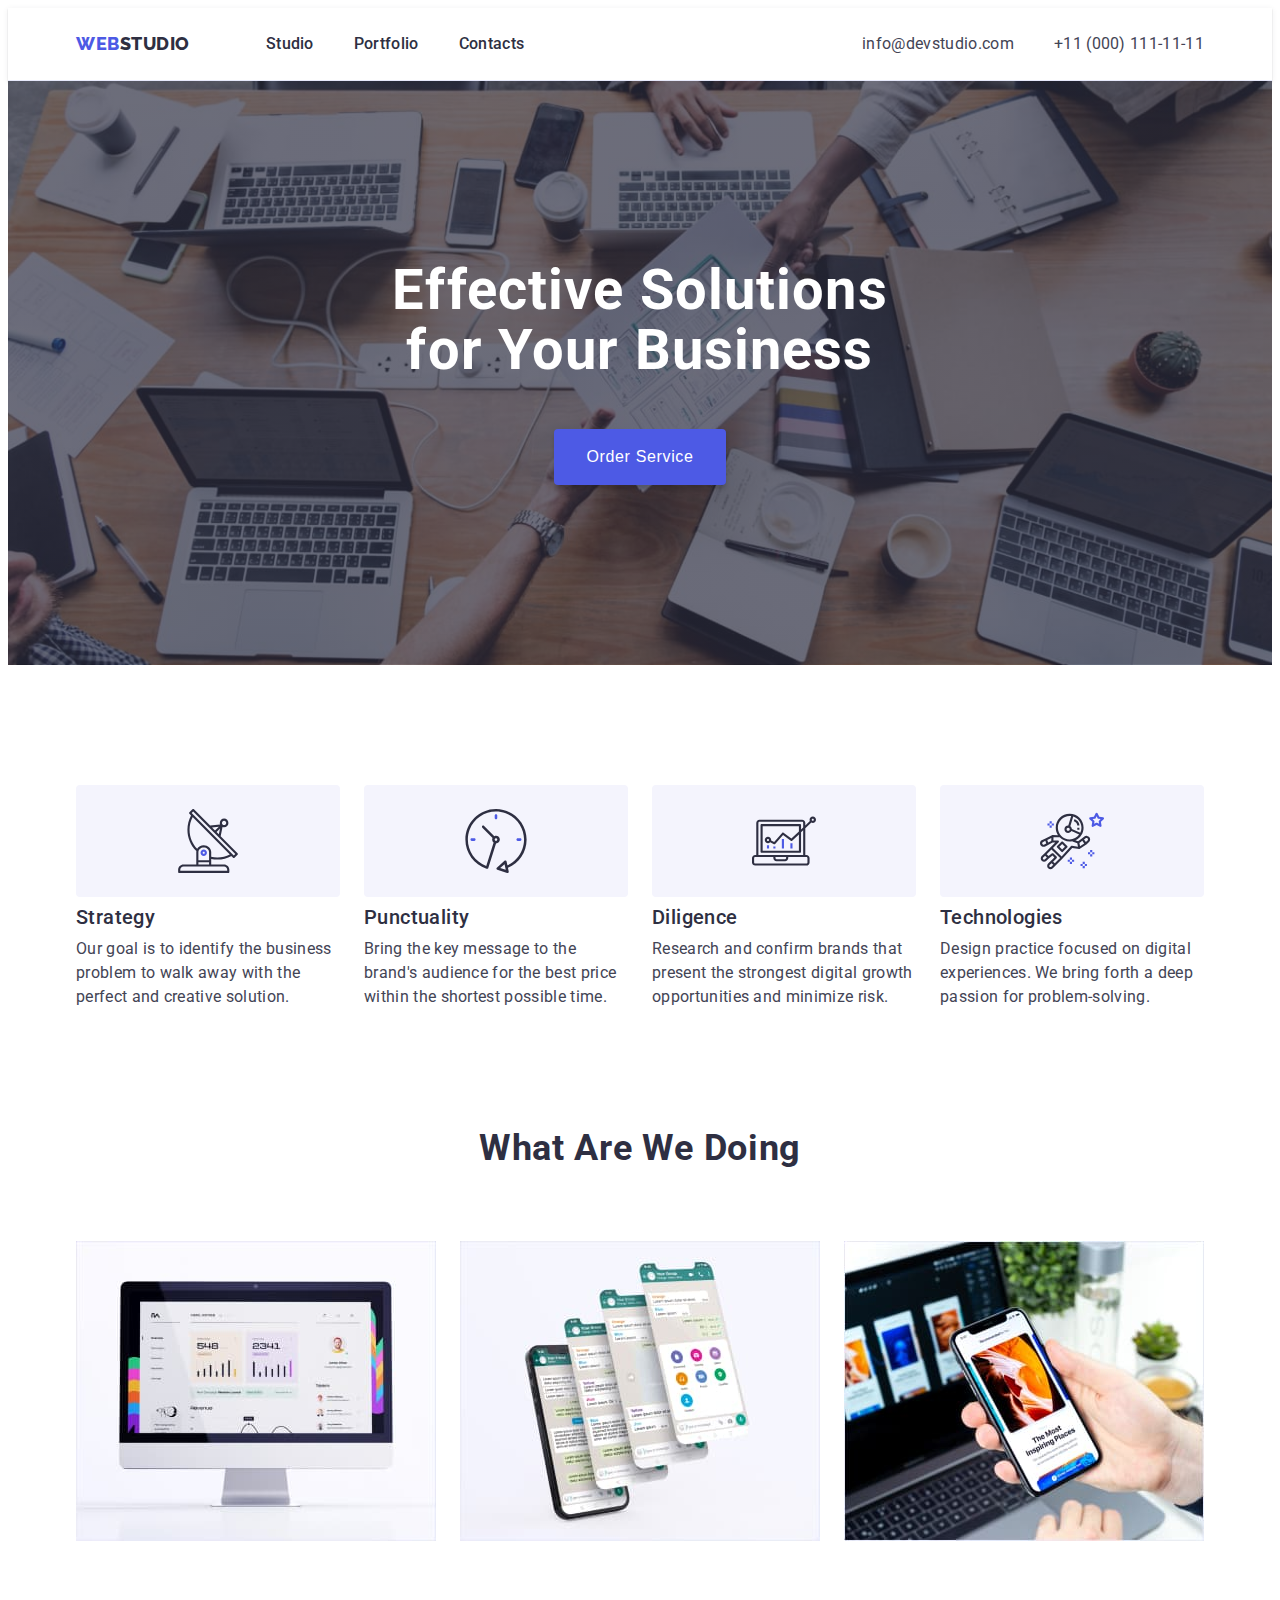
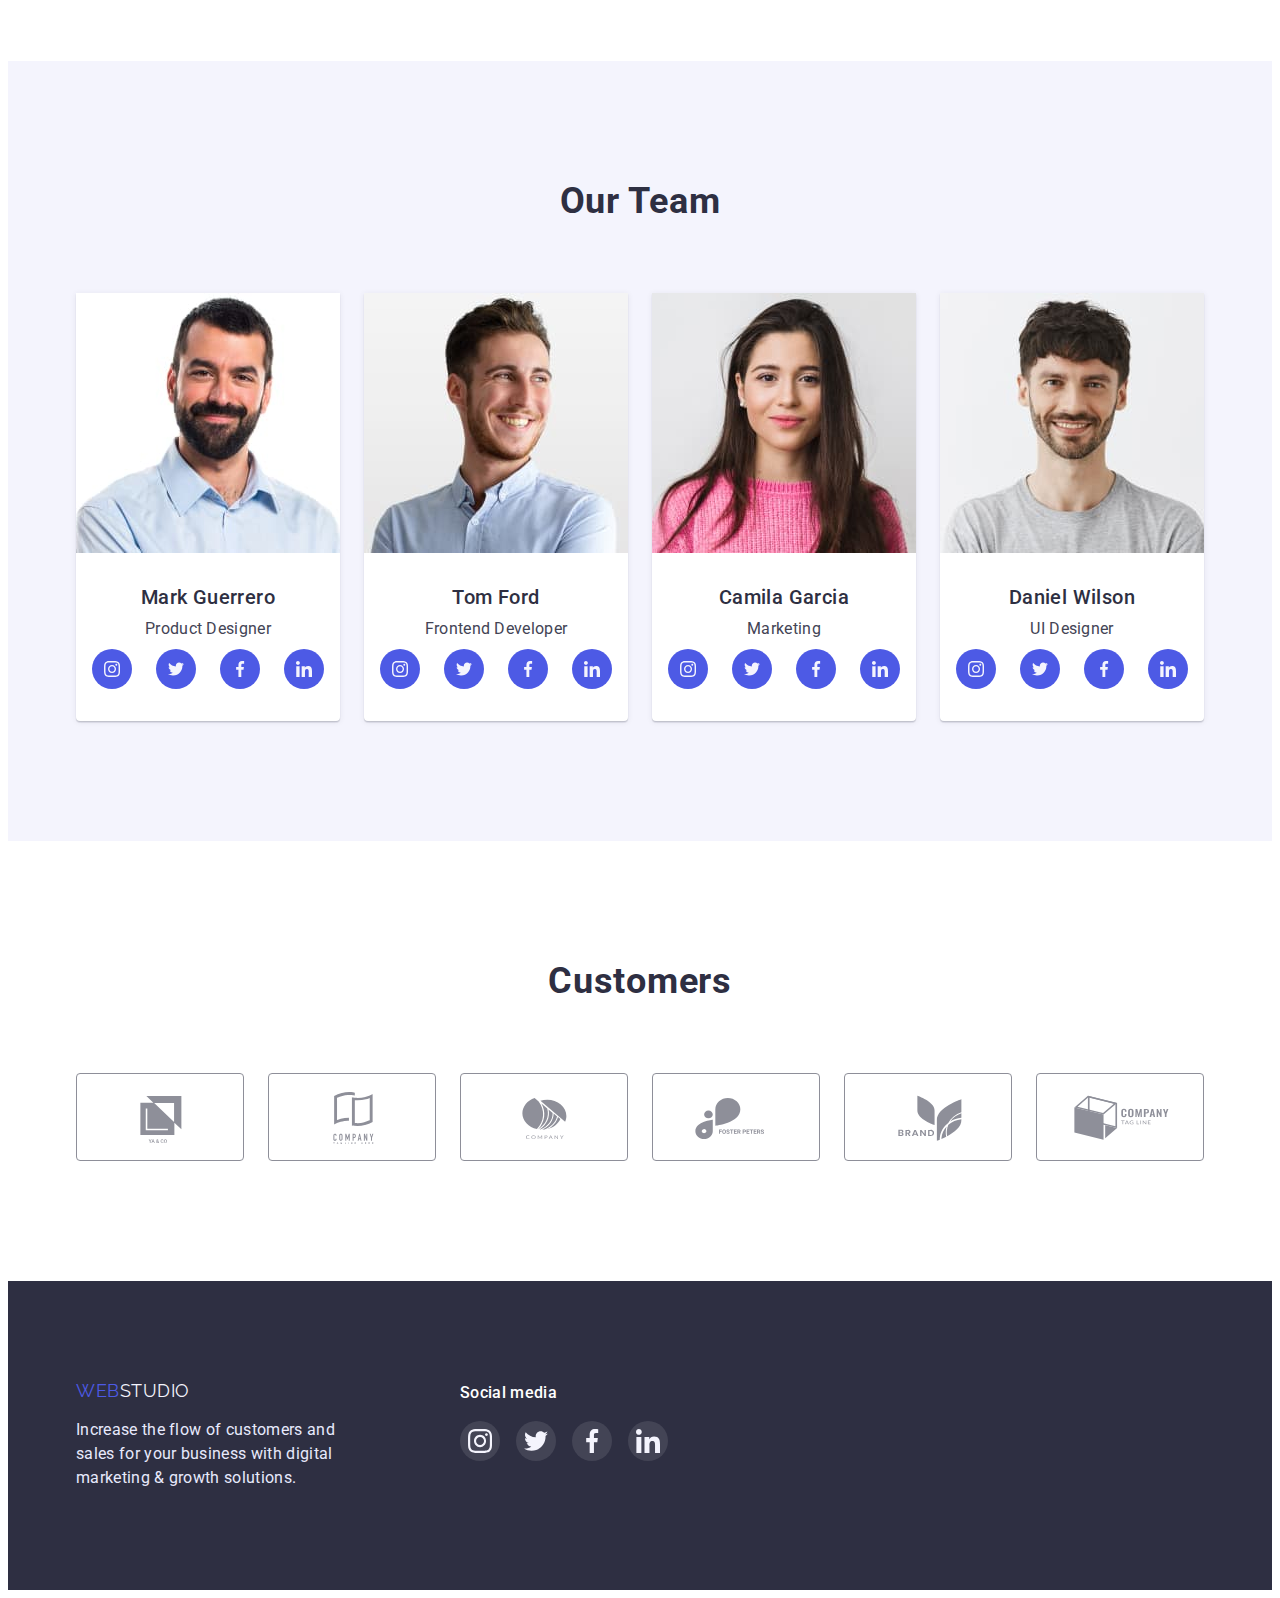
==== index.html @ 8a4c3e8d "Initial commit" ====
<!DOCTYPE html>
<html lang="en">
  <head>
    <meta charset="UTF-8" />
    <meta http-equiv="X-UA-Compatible" content="IE=edge" />
    <meta name="viewport" content="width=device-width, initial-scale=1.0" />
    <title>WebStudio</title>
    <link rel="preconnect" href="https://fonts.googleapis.com" />
    <link rel="preconnect" href="https://fonts.gstatic.com" crossorigin />
    <link
      href="https://fonts.googleapis.com/css2?family=Raleway:wght@800&family=Roboto:wght@400;500;700;900&display=swap"
      rel="stylesheet"
    />
    <link
      rel="stylesheet"
      href="https://cdnjs.cloudflare.com/ajax/libs/modern-normalize/1.1.0/modern-normalize.min.css"
      integrity="sha512-wpPYUAdjBVSE4KJnH1VR1HeZfpl1ub8YT/NKx4PuQ5NmX2tKuGu6U/JRp5y+Y8XG2tV+wKQpNHVUX03MfMFn9Q=="
      crossorigin="anonymous"
      referrerpolicy="no-referrer"
    />
    <link rel="stylesheet" href="./css/styles.css" />
  </head>

  <body>
    <!-- top line -->
    <header class="header">
      <div class="container page-header">
        <nav class="header-nav">
          <a href="./index.html" class="header-logo link"
            ><span class="header-web">Web</span>Studio</a
          >
          <ul class="menu list">
            <li class="menu-items">
              <a href="./index.html" class="menu-link link">Studio</a>
            </li>
            <li class="menu-items">
              <a href="./portfolio.html" class="menu-link link">Portfolio</a>
            </li>
            <li class="menu-items">
              <a href="" class="menu-link link">Contacts</a>
            </li>
          </ul>
        </nav>
        <address class="contacts">
          <ul class="contacts-list list">
            <li class="contact-mail">
              <a href="mailto:info@devstudio.com" class="mail link"
                >info@devstudio.com</a
              >
            </li>
            <li class="contact-number">
              <a href="tel:+110001111111" class="number link"
                >+11 (000) 111-11-11</a
              >
            </li>
          </ul>
        </address>
      </div>
    </header>
    <!-- Hero -->
    <main>
      <section class="hearo">
        <div class="container hearo-container">
          <h1 class="hearo-title">Effective Solutions for Your Business</h1>
          <div class="button-container">
            <button type="button" data-modal-open class="hearo-btn">
              Order Service
            </button>
          </div>
        </div>
      </section>

      <!-- section 1 -->
      <section class="feature section">
        <div class="container">
          <h2 class="notitle">features</h2>
          <ul class="list feature-list">
            <li class="feature-item">
              <div class="feature-bg">
                <svg class="feature-icon" width="64" height="64">
                  <use href="./images/sprite.svg#icon-antenna"></use>
                </svg>
              </div>
              <h3 class="feature-title">Strategy</h3>
              <p class="feature-text">
                Our goal is to identify the business problem to walk away with
                the perfect and creative solution.
              </p>
            </li>
            <li class="feature-item">
              <div class="feature-bg">
                <svg class="feature-icon" width="64" height="64">
                  <use href="./images/sprite.svg#icon-clock"></use>
                </svg>
              </div>
              <h3 class="feature-title">Punctuality</h3>
              <p class="feature-text">
                Bring the key message to the brand's audience for the best price
                within the shortest possible time.
              </p>
            </li>
            <li class="feature-item">
              <div class="feature-bg">
                <svg class="feature-icon" width="64" height="64">
                  <use href="./images/sprite.svg#icon-diagram"></use>
                </svg>
              </div>
              <h3 class="feature-title">Diligence</h3>
              <p class="feature-text">
                Research and confirm brands that present the strongest digital
                growth opportunities and minimize risk.
              </p>
            </li>
            <li class="feature-item">
              <div class="feature-bg">
                <svg class="feature-icon" width="64" height="64">
                  <use href="./images/sprite.svg#icon-astronaut"></use>
                </svg>
              </div>
              <h3 class="feature-title">Technologies</h3>
              <p class="feature-text">
                Design practice focused on digital experiences. We bring forth a
                deep passion for problem-solving.
              </p>
            </li>
          </ul>
        </div>
      </section>
      <!-- section 2 -->
      <section class="doing section">
        <div class="container">
          <h2 class="doing-title">What are we doing</h2>
          <ul class="doing-list list">
            <li class="doing-img">
              <img
                class=""
                src="./images/img20.jpg"
                alt="computer"
                width="360"
                height="300"
              />
            </li>
            <li class="doing-img">
              <img
                src="./images/img21.jpg"
                alt="phone"
                width="360"
                height="300"
              />
            </li>
            <li class="doing-img">
              <img
                src="./images/img25.jpg"
                alt="computer and phene"
                width="360"
                height="300"
              />
            </li>
          </ul>
        </div>
      </section>
      <!-- section 3 -->
      <section class="team section">
        <div class="container">
          <h2 class="team-title">Our Team</h2>
          <ul class="team-list list">
            <li class="team-item">
              <img
                src="./images/img.jpg"
                alt="photo"
                width="264"
                height="292"
              />
              <div class="text-container">
                <h3 class="team-minititles">Mark Guerrero</h3>
                <p class="team-text">Product Designer</p>
                <ul class="social-list list">
                  <li class="social-list-item">
                    <a href="" class="social-list-link">
                      <svg class="social-list-icon" width="16" height="16">
                        <use href="./images/sprite.svg#icon-instagram"></use>
                      </svg>
                    </a>
                  </li>
                  <li class="social-list-item">
                    <a href="" class="social-list-link">
                      <svg class="social-list-icon" width="16" height="16">
                        <use href="./images/sprite.svg#icon-twitter"></use>
                      </svg>
                    </a>
                  </li>
                  <li class="social-list-item">
                    <a href="" class="social-list-link">
                      <svg class="social-list-icon" width="16" height="16">
                        <use href="./images/sprite.svg#icon-facebook"></use>
                      </svg>
                    </a>
                  </li>
                  <li class="social-list-item">
                    <a href="" class="social-list-link">
                      <svg class="social-list-icon" width="16" height="16">
                        <use href="./images/sprite.svg#icon-linkedin"></use>
                      </svg>
                    </a>
                  </li>
                </ul>
              </div>
            </li>
            <li class="team-item">
              <img
                src="./images/img11.jpg"
                alt="photo"
                width="264"
                height="292"
              />
              <div class="text-container">
                <h3 class="team-minititles">Tom Ford</h3>
                <p class="team-text">Frontend Developer</p>
                <ul class="social-list list">
                  <li class="social-list-item">
                    <a href="" class="social-list-link">
                      <svg class="social-list-icon" width="16" height="16">
                        <use href="./images/sprite.svg#icon-instagram"></use>
                      </svg>
                    </a>
                  </li>
                  <li class="social-list-item">
                    <a href="" class="social-list-link">
                      <svg class="social-list-icon" width="16" height="16">
                        <use href="./images/sprite.svg#icon-twitter"></use>
                      </svg>
                    </a>
                  </li>
                  <li class="social-list-item">
                    <a href="" class="social-list-link">
                      <svg class="social-list-icon" width="16" height="16">
                        <use href="./images/sprite.svg#icon-facebook"></use>
                      </svg>
                    </a>
                  </li>
                  <li class="social-list-item">
                    <a href="" class="social-list-link">
                      <svg class="social-list-icon" width="16" height="16">
                        <use href="./images/sprite.svg#icon-linkedin"></use>
                      </svg>
                    </a>
                  </li>
                </ul>
              </div>
            </li>
            <li class="team-item">
              <img
                src="./images/img22.jpg"
                alt="photo"
                width="264"
                height="292"
              />
              <div class="text-container">
                <h3 class="team-minititles">Camila Garcia</h3>
                <p class="team-text">Marketing</p>
                <ul class="social-list list">
                  <li class="social-list-item">
                    <a href="" class="social-list-link">
                      <svg class="social-list-icon" width="16" height="16">
                        <use href="./images/sprite.svg#icon-instagram"></use>
                      </svg>
                    </a>
                  </li>
                  <li class="social-list-item">
                    <a href="" class="social-list-link">
                      <svg class="social-list-icon" width="16" height="16">
                        <use href="./images/sprite.svg#icon-twitter"></use>
                      </svg>
                    </a>
                  </li>
                  <li class="social-list-item">
                    <a href="" class="social-list-link">
                      <svg class="social-list-icon" width="16" height="16">
                        <use href="./images/sprite.svg#icon-facebook"></use>
                      </svg>
                    </a>
                  </li>
                  <li class="social-list-item">
                    <a href="" class="social-list-link">
                      <svg class="social-list-icon" width="16" height="16">
                        <use href="./images/sprite.svg#icon-linkedin"></use>
                      </svg>
                    </a>
                  </li>
                </ul>
              </div>
            </li>
            <li class="team-item">
              <img
                src="./images/img33.jpg"
                alt="photo"
                width="264"
                height="292"
              />
              <div class="text-container">
                <h3 class="team-minititles">Daniel Wilson</h3>
                <p class="team-text">UI Designer</p>
                <ul class="social-list list">
                  <li class="social-list-item">
                    <a href="" class="social-list-link">
                      <svg class="social-list-icon" width="16" height="16">
                        <use href="./images/sprite.svg#icon-instagram"></use>
                      </svg>
                    </a>
                  </li>
                  <li class="social-list-item">
                    <a href="" class="social-list-link">
                      <svg class="social-list-icon" width="16" height="16">
                        <use href="./images/sprite.svg#icon-twitter"></use>
                      </svg>
                    </a>
                  </li>
                  <li class="social-list-item">
                    <a href="" class="social-list-link">
                      <svg class="social-list-icon" width="16" height="16">
                        <use href="./images/sprite.svg#icon-facebook"></use>
                      </svg>
                    </a>
                  </li>
                  <li class="social-list-item">
                    <a href="" class="social-list-link">
                      <svg class="social-list-icon" width="16" height="16">
                        <use href="./images/sprite.svg#icon-linkedin"></use>
                      </svg>
                    </a>
                  </li>
                </ul>
              </div>
            </li>
          </ul>
        </div>
      </section>
      <!-- partnier -->
      <section class="parnier section">
        <div class="container">
          <h2 class="partnier-title">Customers</h2>
          <ul class="partnier-list list">
            <li class="partnier-item">
              <a href="" class="partnier-link link">
                <svg class="partnier-icon" width="104" height="56">
                  <use href="./images/sprite.svg#icon-logo-one"></use>
                </svg>
              </a>
            </li>
            <li class="partnier-item">
              <a href="" class="partnier-link link">
                <svg class="partnier-icon" width="104" height="56">
                  <use href="./images/sprite.svg#icon-logo-two"></use>
                </svg>
              </a>
            </li>
            <li class="partnier-item">
              <a href="" class="partnier-link link">
                <svg class="partnier-icon" width="104" height="56">
                  <use href="./images/sprite.svg#icon-logo-three"></use>
                </svg>
              </a>
            </li>
            <li class="partnier-item">
              <a href="" class="partnier-link link">
                <svg class="partnier-icon" width="104" height="56">
                  <use href="./images/sprite.svg#icon-logo-four"></use>
                </svg>
              </a>
            </li>
            <li class="partnier-item">
              <a href="" class="partnier-link link">
                <svg class="partnier-icon" width="104" height="56">
                  <use href="./images/sprite.svg#icon-logo-five"></use>
                </svg>
              </a>
            </li>
            <li class="partnier-item">
              <a href="" class="partnier-link link">
                <svg class="partnier-icon" width="104" height="56">
                  <use href="./images/sprite.svg#icon-logo-six"></use>
                </svg>
              </a>
            </li>
          </ul>
        </div>
      </section>
    </main>
    <!-- footer -->
    <footer class="footer">
      <div class="footer-container container">
        <div>
          <a href="./index.html" class="footer-link link"
            ><span class="footer-web">Web</span>Studio</a
          >

          <p class="footer-text">
            Increase the flow of customers and sales for your business with
            digital marketing & growth solutions.
          </p>
        </div>
        <div class="footer-social-container">
          <h3 class="footer-social-title">Social media</h3>
          <ul class="footer-social-list list">
            <li class="footer-social-item">
              <a href="" class="footer-social-link link">
                <svg class="footer-social-icon" width="24" height="24">
                  <use href="./images/sprite.svg#icon-instagram"></use>
                </svg>
              </a>
            </li>
            <li class="footer-social-item">
              <a href="" class="footer-social-link">
                <svg class="footer-social-icon" width="24" height="24">
                  <use href="./images/sprite.svg#icon-twitter"></use>
                </svg>
              </a>
            </li>
            <li class="footer-social-item">
              <a href="" class="footer-social-link">
                <svg class="footer-social-icon" width="24" height="24">
                  <use href="./images/sprite.svg#icon-facebook"></use>
                </svg>
              </a>
            </li>
            <li class="footer-social-item">
              <a href="" class="footer-social-link">
                <svg class="footer-social-icon" width="24" height="24">
                  <use href="./images/sprite.svg#icon-linkedin"></use>
                </svg>
              </a>
            </li>
          </ul>
        </div>
      </div>
    </footer>
    <div class="backdrop is-hidden" data-modal>
      <div class="modal">
        <button type="button" data-modal-close class="modal-close">
          <svg class="btn-modal" widht="8" heith="8">
            <use href="./images/sprite.svg#icon-close"></use>
          </svg>
        </button>
      </div>
    </div>
    <script src="./js/modal.js"></script>
  </body>
</html>
---- css/styles.css ----
:root {
  --primary-brand: #4d5ae5;
  --pressed-state: #404bbf;
  --dark: #2e2f42;
  --success: #31d0aa;
  --text: #434455;
  --subtle-text: #8e8f99;
  --accent: #e7e9fc;
  --light: #f4f4fd;
  --modal-overlay: #2e2f42;
  --hero-background: #2e2f42;
  --white: #ffffff;
  --bg-icon: #f4f4fd;

  --animation-function: cubic-bezier(0.4, 0, 0.2, 1);
  --animation-duration: 250ms;
}
body {
  font-family: "Roboto", sans-serif;
  background: var(--white);
  color: var(--dark);
}
html {
  box-sizing: border-box;
}
*,
*::before,
*::after {
  box-sizing: inherit;
}
h1,
h2,
h3,
p {
  margin-bottom: 0;
  margin-top: 0;
}
ul,
ol {
  margin-bottom: 0;
  margin-top: 0;
  padding-left: 0;
}
img {
  display: block;
  max-width: 100%;
  height: auto;
}

.list {
  list-style: none;
}
.link {
  text-decoration: none;
}
.notitle {
  position: absolute;
  width: 1px;
  height: 1px;
  margin: -1px;
  border: 0;
  padding: 0;

  white-space: nowrap;
  clip-path: inset(100%);
  clip: rect(0 0 0 0);
  overflow: hidden;
}
.section {
  padding-bottom: 120px;
  padding-top: 120px;
}
/* header */
.header {
  padding: 24px 0;
  border-bottom: 1px solid #e7e9fc;
  box-shadow: 0px 2px 1px rgba(46, 47, 66, 0.08),
    0px 1px 1px rgba(46, 47, 66, 0.16), 0px 1px 6px rgba(46, 47, 66, 0.08);
}
.page-header {
  display: flex;
  align-items: center;
}
.header-nav {
  display: flex;
  align-items: center;
}
.header-web {
  font-family: "Raleway", sans-serif;
  font-weight: 800;
  font-size: 18px;
  line-height: 1.33;

  letter-spacing: 0.03em;
  text-transform: uppercase;
  color: var(--primary-brand);
}
.header-logo {
  font-family: "Raleway";
  font-style: normal;
  font-weight: 800;
  font-size: 18px;
  line-height: 1.33;
  display: flex;
  align-items: center;
  letter-spacing: 0.03em;
  text-transform: uppercase;
  color: var(--dark);
  margin-right: 76px;
}
.menu {
  display: flex;
  align-items: center;
}
.menu-link {
  font-weight: 500;
  font-size: 16px;
  line-height: 1.5;
  letter-spacing: 0.02em;
  color: var(--dark);
}
.menu-items:not(:last-child) {
  margin-right: 40px;
}
.menu-link:focus,
.menu-link:hover,
.menu-link:active {
  color: var(--pressed-state);
}
.menu-link:active {
  text-decoration: underline;
  color: var(--pressed-state);
}
.mail,
.number {
  font-size: 16px;
  line-height: 1.5;
  letter-spacing: 0.02em;
  color: var(--text);
}
.contacts {
  font-style: normal;
  margin-left: auto;
}
.contacts-list {
  display: flex;
  align-items: center;
}
.contact-mail {
  margin-right: 40px;
}
.mail:focus,
.number:focus,
.mail:hover,
.number:hover {
  color: var(--pressed-state);
}
/* hearo */
.hearo {
  background: var(--dark);
  padding: 180px 0;
  background-image: linear-gradient(
      rgba(46, 47, 66, 0.7),
      rgba(46, 47, 66, 0.7)
    ),
    url(../images/people-office.jpg);

  background-position: center;
  background-repeat: no-repeat;
  max-width: 1440px;
  margin: 0 auto;
  background-size: cover;
}
.hearo-container {
  display: flex;
  text-align: center;
  flex-direction: column;
  align-items: center;
  flex-wrap: wrap;
}

.hearo-title {
  font-weight: 700;
  font-size: 56px;
  line-height: 1.07;

  letter-spacing: 0.02em;

  color: var(--white);

  width: 507px;
  margin: 0 auto 48px;
}

.hearo-btn {
  font-weight: 500;
  font-size: 16px;
  line-height: 1.5;
  height: 10px;
  letter-spacing: 0.04em;
  cursor: pointer;
  color: var(--white);

  padding: 16px 32px;
  gap: 10px;

  background: var(--primary-brand);
  box-shadow: 0px 4px 4px rgba(0, 0, 0, 0.15);
  border-radius: 4px;
  flex-basis: 56px;
  height: 56px;
  border: none;
}
.hearo-btn:focus,
.hearo-btn:hover {
  background-color: var(--pressed-state);
}
/* advantage */

.feature-item:not(:nth-child(4n)) {
  margin-right: 24px;
}
.feature-list {
  display: flex;
}
.feature-title {
  font-weight: 500;
  font-size: 20px;
  line-height: 1.2;
  letter-spacing: 0.02em;
  margin-bottom: 8px;
}
.feature-text {
  font-size: 16px;
  line-height: 1.5;
  letter-spacing: 0.02em;
  color: var(--text);
}
.feature-item {
  width: 264px;
}
.feature-bg {
  display: flex;
  align-items: center;
  background-color: var(--bg-icon);
  justify-content: center;

  height: 112px;
  margin-bottom: 8px;
  border-radius: 4px;
}
/* .feature-icon {
  display: flex;
  align-items: center;
  margin: 0 auto;
} */

/* doing */
.doing {
  padding-top: 0;
}
.doing-list {
  display: flex;
}
.doing-img:not(:nth-child(3n)) {
  margin-right: 24px;
}
.doing-title {
  font-weight: 700;
  font-size: 36px;
  line-height: 1.11;
  text-align: center;
  letter-spacing: 0.02em;
  text-transform: capitalize;
  margin-bottom: 72px;
}

/* team */
.team {
  background: var(--light);
}
.team-title {
  font-family: "Roboto";
  font-style: normal;
  font-weight: 700;
  font-size: 36px;
  line-height: 40px;
  text-align: center;
  letter-spacing: 0.02em;
  text-transform: capitalize;
  margin-bottom: 72px;
}
.team-list {
  display: flex;
}
.team-list > li {
  background-color: #ffffff;
  box-shadow: 0px 1px 6px rgba(46, 47, 66, 0.08),
    0px 1px 1px rgba(46, 47, 66, 0.16), 0px 2px 1px rgba(46, 47, 66, 0.08);
  border-radius: 0px 0px 4px 4px;
}

.team-item:not(:nth-child(4n)) {
  margin-right: 24px;
}
.text-container {
  padding-top: 32px;
  padding-bottom: 32px;
}
.team-minititles {
  font-weight: 500;
  font-size: 20px;
  line-height: 1.2;
  margin-bottom: 8px;
  text-align: center;
  letter-spacing: 0.02em;
}
.team-text {
  font-size: 16px;
  line-height: 1.5;
  text-align: center;
  letter-spacing: 0.02em;
  color: var(--text);
  margin-bottom: 8px;
}

.social-list-link {
  display: flex;
  justify-content: center;
  align-items: center;
  width: 40px;
  height: 40px;
  border-radius: 50%;
  background-color: var(--primary-brand);
}

.social-list-link:hover,
.social-list-link:focus {
  background-color: var(--pressed-state);
}

.social-list {
  display: flex;
  justify-content: center;
  gap: 24px;
}

.social-list-icon {
  fill: var(--light);
}

/* partniers */
.partnier-title {
  font-family: "Roboto";
  font-style: normal;
  font-weight: 700;
  font-size: 36px;
  line-height: 40px;
  text-align: center;
  letter-spacing: 0.02em;
  text-transform: capitalize;
  margin-bottom: 72px;
}
.partnier-list {
  display: flex;
  gap: 24px;
  justify-content: center;
}

.partnier-item {
  width: 168px;
  height: 88px;
}
.partnier-link {
  display: flex;
  justify-content: center;
  align-items: center;
  width: 100%;
  height: 100%;

  border: 1px solid var(--subtle-text);
  border-radius: 4px;
  color: var(--subtle-text);
}
.partnier-link:hover,
.partnier-link:focus {
  border-color: var(--primary-brand);
  color: var(--primary-brand);
}
/* .partnier-icon:hover,
.partnier-icon:focus {
  fill: var(--primary-brand);
} */
.partnier-icon {
  fill: currentColor;
}
/* footer */
.footer {
  background: var(--dark);
  padding: 100px 0;
}
.footer-link {
  font-family: "Raleway";
  font-size: 18px;
  line-height: 1.16;
  display: inline-block;
  letter-spacing: 0.03em;
  text-transform: uppercase;
  color: var(--light);
  margin-bottom: 16px;
}
.footer-web {
  color: var(--primary-brand);
}
.footer-text {
  line-height: 1.5;
  letter-spacing: 0.02em;
  color: var(--accent);
  width: 264px;
}
.footer-social-title {
  font-weight: 500;
  font-size: 16px;
  line-height: 24px;

  letter-spacing: 0.02em;

  color: #ffffff;
  margin-bottom: 16px;
}
.footer-container {
  display: flex;
}
.footer-social-container {
  display: inline-block;
  margin-left: 120px;
}
.footer-social-list {
  display: flex;
  justify-content: center;
  gap: 16px;
}
.footer-social-item {
  width: 40px;
  height: 40px;
}
.footer-social-link {
  display: flex;
  justify-content: center;
  align-items: center;
  width: 100%;
  height: 100%;
  border-radius: 50%;
  background-color: rgba(255, 255, 255, 0.1);
}
.footer-social-link:hover,
.footer-social-link:focus {
  background: var(--success);
}

/* ================MODAL================ */
.backdrop {
  width: 100%;
  height: 100%;
  background: rgba(46, 47, 66, 0.4);
  position: fixed;
  top: 0;
  left: 0;
  transition: opacity 250ms cubic-bezier(0.4, 0, 0.2, 1),
    visibility 250ms cubic-bezier(0.4, 0, 0.2, 1);
}

.modal {
  width: 584px;
  height: 408px;
  padding: 24px;
  background: #e7e9fc;
  border: 1px solid rgba(0, 0, 0, 0.1);
  position: absolute;
  top: 50%;
  left: 50%;
  transform: translate(-50%, -50%) scale(1);
  transition: transform 250ms cubic-bezier(0.4, 0, 0.2, 1);
}

.modal-close {
  position: absolute;
  transition: background-color var(--animation-duration)
    var(--animation-function);

  display: flex;
  top: 24px;
  right: 24px;
  align-items: center;
  justify-content: center;

  cursor: pointer;
  width: 24px;
  height: 24px;
  border-radius: 50%;
  border: 1px solid rgba(0, 0, 0, 0.1);
  background-color: var(--accent);
}

.is-hidden {
  opacity: 0;
  visibility: hidden;
  pointer-events: none;
}
.backdrop .is-hidden .modal {
  transform: translate(-50%, -50%) scale(0);
}

/* page portfolio */
.content {
  padding-top: 96px;
  padding-bottom: 120px;
}
/* btn */
.btn-list {
  display: flex;
  justify-content: center;
  text-align: center;
  margin-bottom: 72px;
}
.btn-list > li:not(:nth-child(5n)) {
  margin-right: 24px;
}

.batton-list {
  background: var(--light);
  cursor: pointer;
  border: 1px solid var(--accent);
  border-radius: 4px;
  font-weight: 500;
  font-size: 16px;
  line-height: 1.5;
  padding: 12px 24px;
  letter-spacing: 0.04em;
  color: var(--primary-brand);
  font-family: inherit;
}
.batton-list:hover,
.batton-list:focus {
  background-color: var(--pressed-state);
  color: var(--white);
  border-color: var(--pressed-state);
  box-shadow: 0px 3px 1px rgba(0, 0, 0, 0.1), 0px 2px 1px rgba(0, 0, 0, 0.08),
    0px 2px 2px rgba(0, 0, 0, 0.12);
}

/* all row */
.row-list {
  padding: 0;
  margin: 0;
  list-style: none;
  display: flex;
  flex-wrap: wrap;
  margin-left: calc(-1 * 24px);
  margin-top: calc(-1 * 48px);
}

.row-list > li {
  flex-basis: calc(100% / 3 - 24px);
  margin-left: 24px;
  margin-top: 48px;
}
.list-text {
  padding: 32px 16px;

  border: 1px solid #e7e9fc;
  border-top: 0;
}
.row-title {
  font-weight: 500;
  font-size: 20px;
  line-height: 1.2;

  letter-spacing: 0.02em;
  margin-bottom: 8px;
}
.row-text {
  font-size: 16px;
  line-height: 1.5;
  letter-spacing: 0.02em;
  color: var(--text);
}
.row-link {
  color: var(--dark);
}
.row-link:hover,
.row-link:focus {
  display: block;
  box-shadow: 0px 1px 6px rgba(46, 47, 66, 0.08),
    0px 1px 1px rgba(46, 47, 66, 0.16), 0px 2px 1px rgba(46, 47, 66, 0.08);
}
.row-item {
  flex-basis: calc(100% / 3 - 24px);
  margin-left: 24px;
  margin-top: 48px;
}
/* visual */
.container {
  width: 1158px;
  margin: 0 auto;

  padding-left: 15px;
  padding-right: 15px;
}
.text {
  width: 264px;
  margin: 0 auto;
}
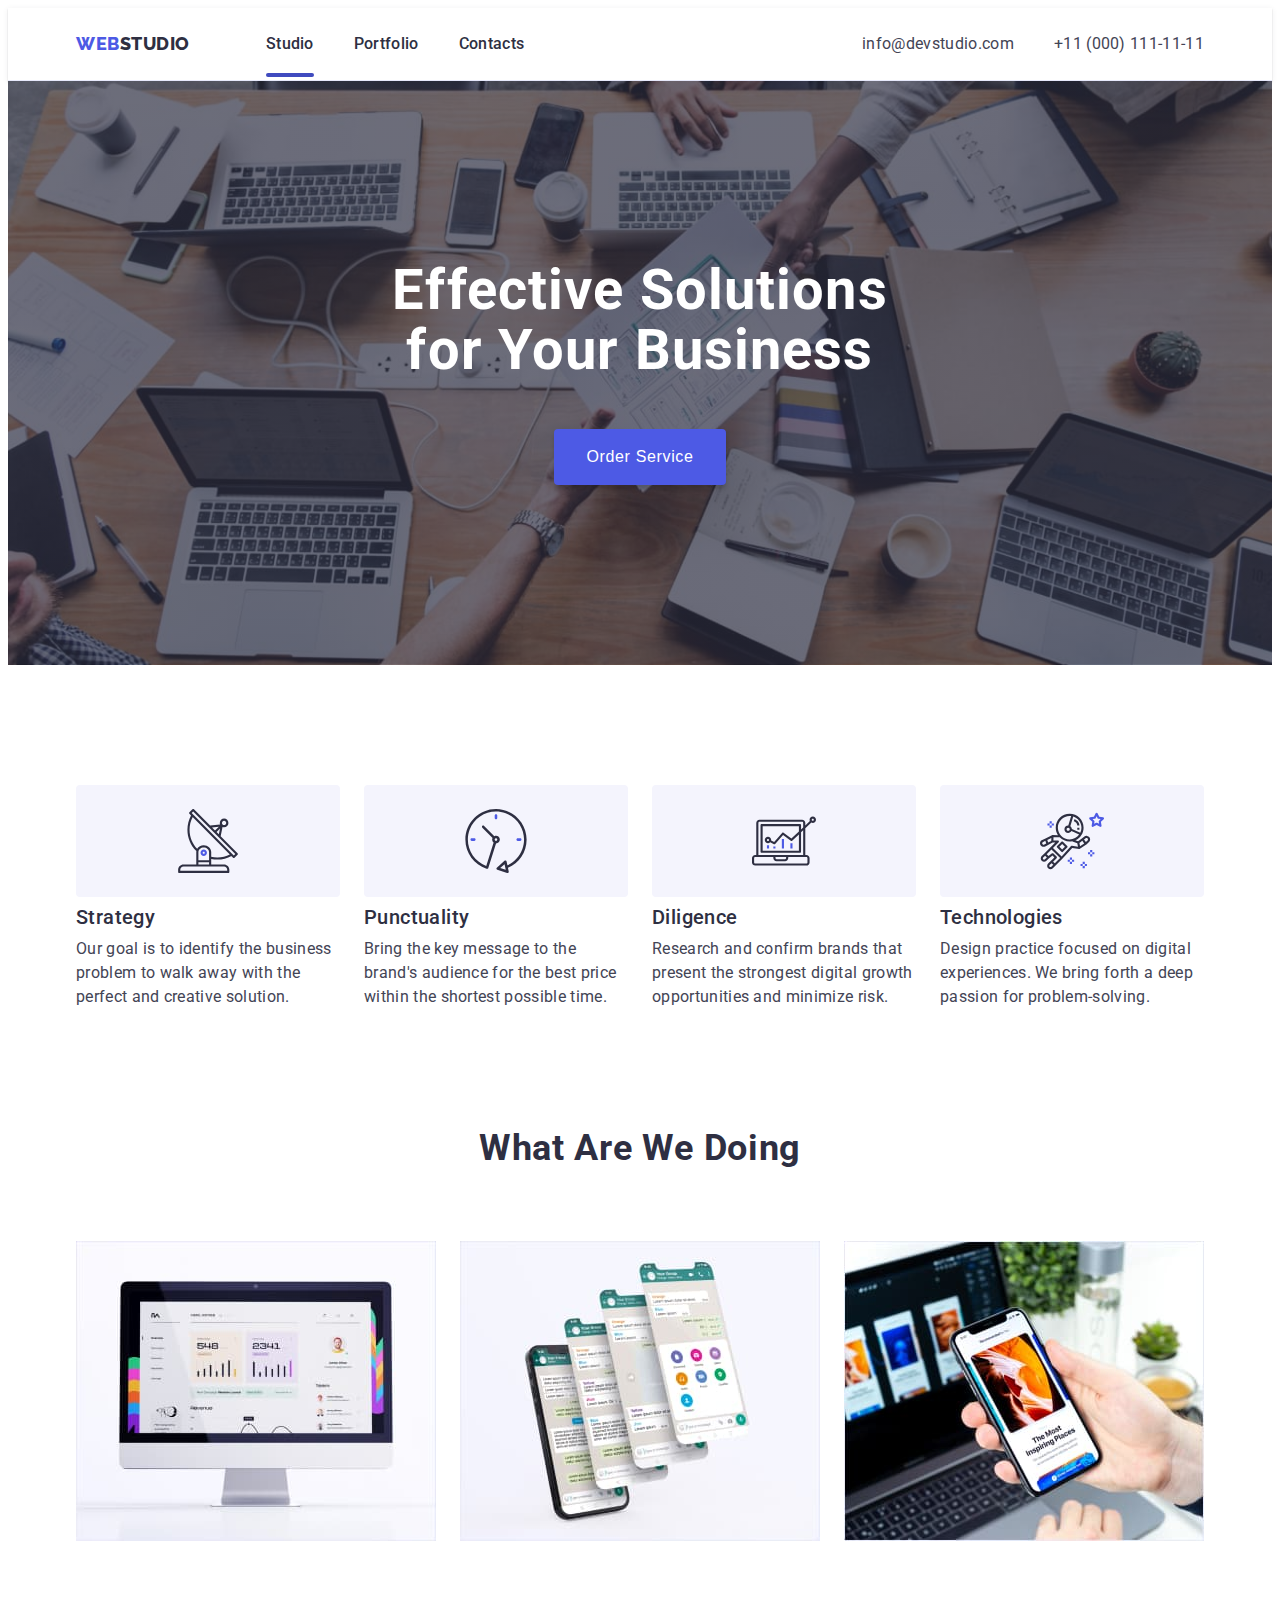
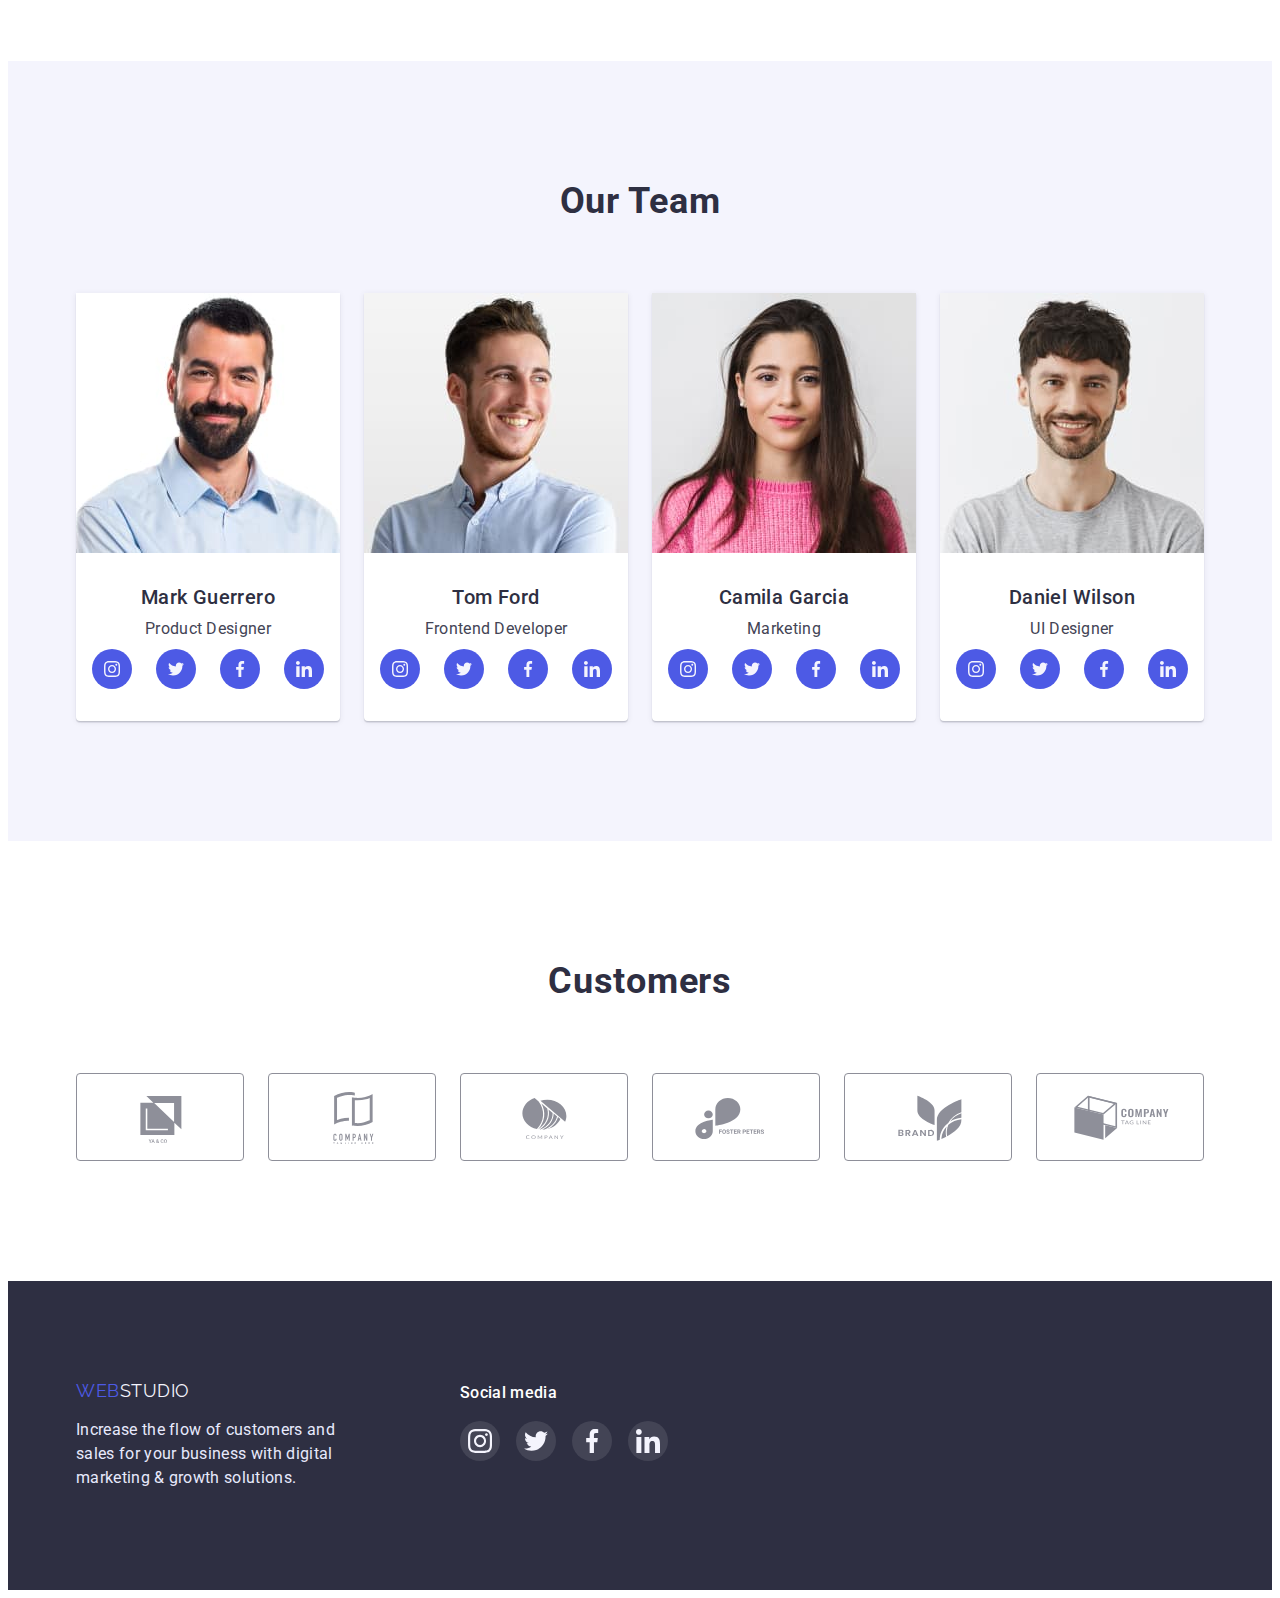
==== commit 6ddb0dde: "upd12032023" ====
--- a/index.html
+++ b/index.html
@@ -31,7 +31,7 @@
           >
           <ul class="menu list">
             <li class="menu-items">
-              <a href="./index.html" class="menu-link link">Studio</a>
+              <a href="./index.html" class="menu-link link active">Studio</a>
             </li>
             <li class="menu-items">
               <a href="./portfolio.html" class="menu-link link">Portfolio</a>
--- a/css/styles.css
+++ b/css/styles.css
@@ -113,11 +113,16 @@
   align-items: center;
 }
 .menu-link {
+  position: relative;
+  transition: background-color var(--animation-duration)
+    var(--animation-function);
   font-weight: 500;
   font-size: 16px;
   line-height: 1.5;
   letter-spacing: 0.02em;
   color: var(--dark);
+  padding-top: 24px;
+  padding-bottom: 24px;
 }
 .menu-items:not(:last-child) {
   margin-right: 40px;
@@ -128,11 +133,15 @@
   color: var(--pressed-state);
 }
 .menu-link:active {
+  position: relative;
   text-decoration: underline;
   color: var(--pressed-state);
 }
 .mail,
 .number {
+  display: block;
+  transition: background-color var(--animation-duration)
+    var(--animation-function);
   font-size: 16px;
   line-height: 1.5;
   letter-spacing: 0.02em;
@@ -155,6 +164,20 @@
 .number:hover {
   color: var(--pressed-state);
 }
+.menu-link.active::after {
+  content: "";
+  position: absolute;
+  left: 0;
+  bottom: 0;
+  display: block;
+  width: 100%;
+  height: 4px;
+  background-color: var(--pressed-state);
+  border-radius: 2px;
+  transform: scale(1);
+  color: var(--pressed-state);
+}
+
 /* hearo */
 .hearo {
   background: var(--dark);
@@ -193,6 +216,8 @@
 }
 
 .hearo-btn {
+  transition: background-color var(--animation-duration)
+    var(--animation-function);
   font-weight: 500;
   font-size: 16px;
   line-height: 1.5;
@@ -325,6 +350,8 @@
 }
 
 .social-list-link {
+  transition: background-color var(--animation-duration)
+    var(--animation-function);
   display: flex;
   justify-content: center;
   align-items: center;
@@ -372,6 +399,8 @@
   height: 88px;
 }
 .partnier-link {
+  transition: background-color var(--animation-duration)
+    var(--animation-function);
   display: flex;
   justify-content: center;
   align-items: center;
@@ -392,6 +421,8 @@
   fill: var(--primary-brand);
 } */
 .partnier-icon {
+  transition: background-color var(--animation-duration)
+    var(--animation-function);
   fill: currentColor;
 }
 /* footer */
@@ -445,6 +476,8 @@
   height: 40px;
 }
 .footer-social-link {
+  transition: background-color var(--animation-duration)
+    var(--animation-function);
   display: flex;
   justify-content: center;
   align-items: center;
@@ -468,11 +501,12 @@
   left: 0;
   transition: opacity 250ms cubic-bezier(0.4, 0, 0.2, 1),
     visibility 250ms cubic-bezier(0.4, 0, 0.2, 1);
+  opacity: 1;
 }
 
 .modal {
-  width: 584px;
-  height: 408px;
+  width: 408px;
+  height: 584px;
   padding: 24px;
   background: #e7e9fc;
   border: 1px solid rgba(0, 0, 0, 0.1);
@@ -511,6 +545,22 @@
   transform: translate(-50%, -50%) scale(0);
 }
 
+.btn-modal {
+  transition: fill var(--animation-duration) var(--animation-function);
+  fill: currentColor;
+}
+
+.modal-close:hover,
+.modal-close:focus {
+  border-color: var(--pressed-state);
+  background-color: var(--pressed-state);
+}
+
+.modal-close:hover .btn-modal,
+.modal-close:focus .btn-modal {
+  fill: var(--white);
+}
+
 /* page portfolio */
 .content {
   padding-top: 96px;
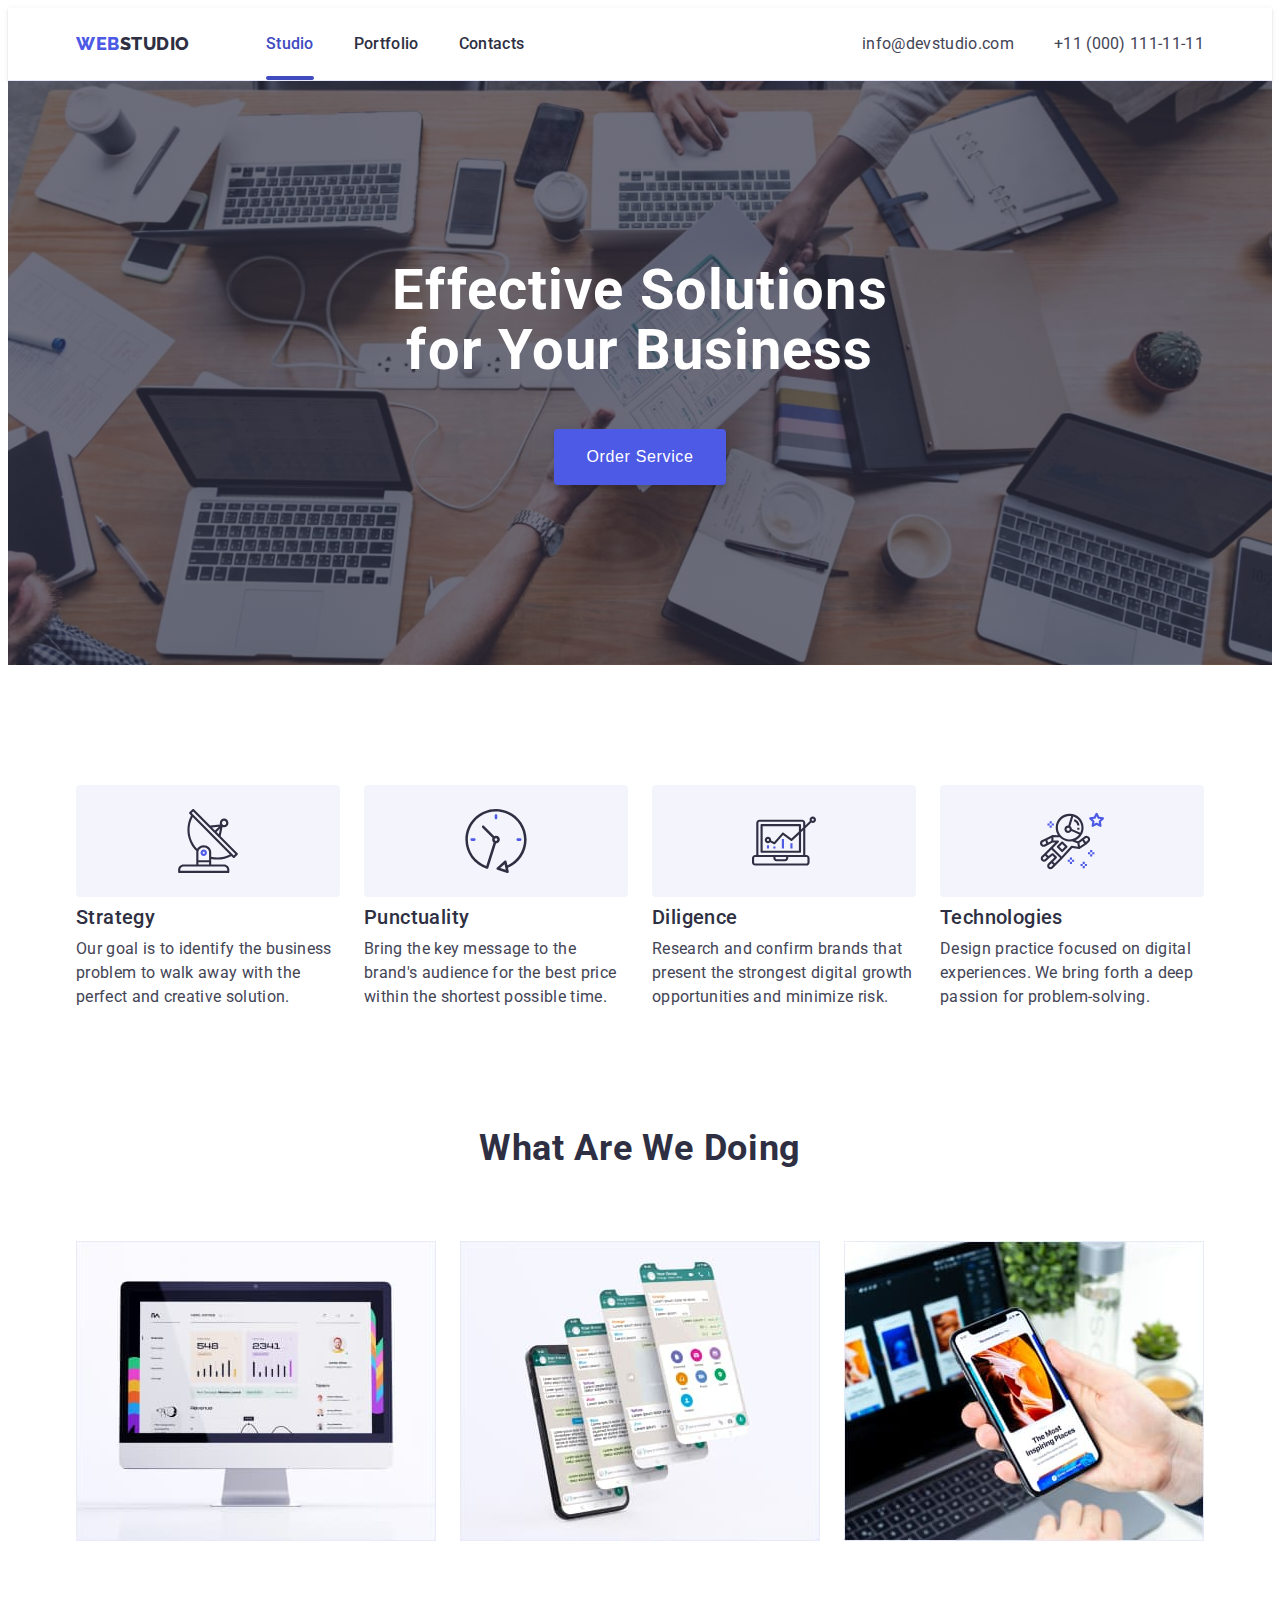
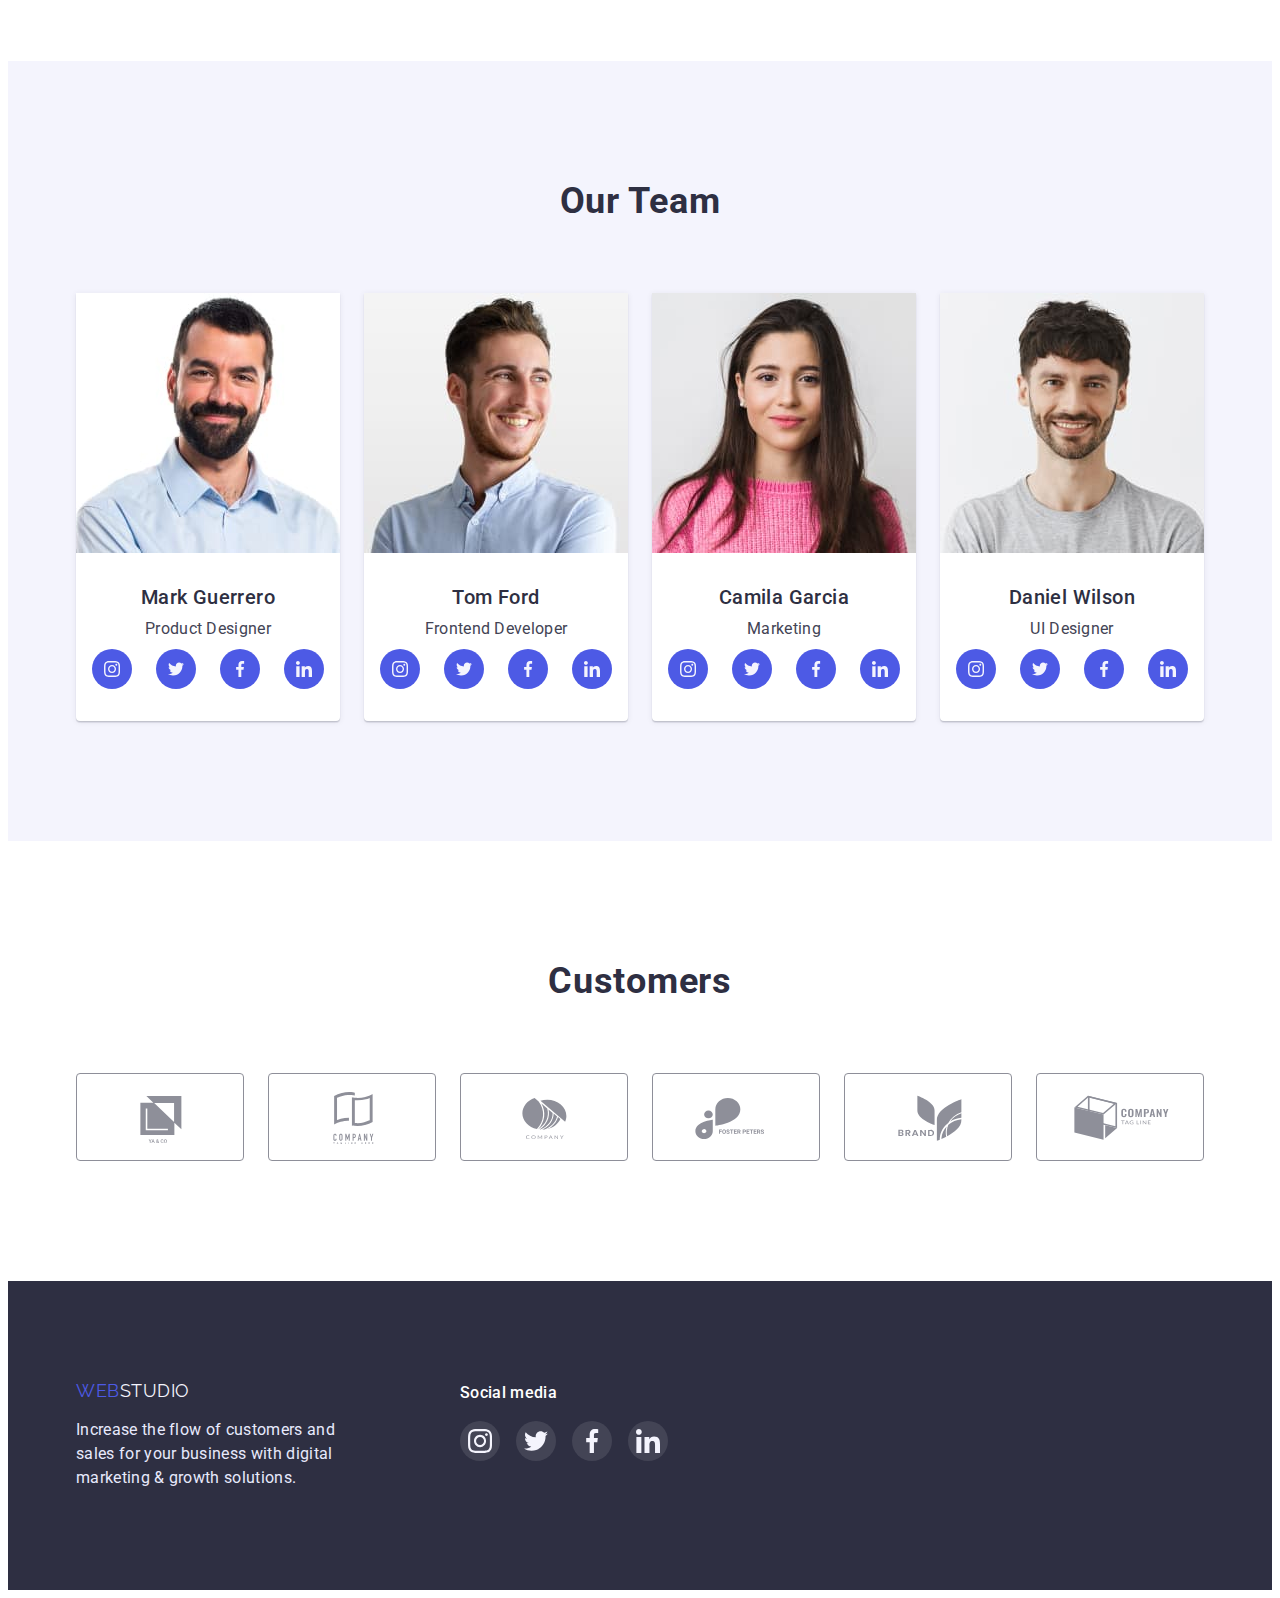
==== commit 9ac1a28e: "fix" ====
--- a/index.html
+++ b/index.html
@@ -437,7 +437,7 @@
     <div class="backdrop is-hidden" data-modal>
       <div class="modal">
         <button type="button" data-modal-close class="modal-close">
-          <svg class="btn-modal" widht="8" heith="8">
+          <svg class="btn-modal" width="8" height="8">
             <use href="./images/sprite.svg#icon-close"></use>
           </svg>
         </button>
--- a/css/styles.css
+++ b/css/styles.css
@@ -131,17 +131,18 @@
 .menu-link:hover,
 .menu-link:active {
   color: var(--pressed-state);
+  transition: color var(--animation-duration) var(--animation-function);
 }
 .menu-link:active {
   position: relative;
   text-decoration: underline;
   color: var(--pressed-state);
 }
+.active {
+  color: var(--pressed-state);
+}
 .mail,
 .number {
-  display: block;
-  transition: background-color var(--animation-duration)
-    var(--animation-function);
   font-size: 16px;
   line-height: 1.5;
   letter-spacing: 0.02em;
@@ -163,12 +164,13 @@
 .mail:hover,
 .number:hover {
   color: var(--pressed-state);
+  transition: color var(--animation-duration) var(--animation-function);
 }
 .menu-link.active::after {
   content: "";
   position: absolute;
   left: 0;
-  bottom: 0;
+  bottom: -3px;
   display: block;
   width: 100%;
   height: 4px;
@@ -399,8 +401,7 @@
   height: 88px;
 }
 .partnier-link {
-  transition: background-color var(--animation-duration)
-    var(--animation-function);
+  transition: color var(--animation-duration) var(--animation-function);
   display: flex;
   justify-content: center;
   align-items: center;
@@ -415,14 +416,10 @@
 .partnier-link:focus {
   border-color: var(--primary-brand);
   color: var(--primary-brand);
-}
-/* .partnier-icon:hover,
-.partnier-icon:focus {
-  fill: var(--primary-brand);
-} */
+  transition: border-color var(--animation-duration) var(--animation-function);
+}
+
 .partnier-icon {
-  transition: background-color var(--animation-duration)
-    var(--animation-function);
   fill: currentColor;
 }
 /* footer */
@@ -488,7 +485,7 @@
 }
 .footer-social-link:hover,
 .footer-social-link:focus {
-  background: var(--success);
+  background-color: var(--success);
 }
 
 /* ================MODAL================ */
@@ -578,6 +575,8 @@
 }
 
 .batton-list {
+  transition: box-shadow,
+    background-color var(--animation-duration) var(--animation-function);
   background: var(--light);
   cursor: pointer;
   border: 1px solid var(--accent);
@@ -597,6 +596,8 @@
   border-color: var(--pressed-state);
   box-shadow: 0px 3px 1px rgba(0, 0, 0, 0.1), 0px 2px 1px rgba(0, 0, 0, 0.08),
     0px 2px 2px rgba(0, 0, 0, 0.12);
+  transition: box-shadow,
+    background-color var(--animation-duration) var(--animation-function);
 }
 
 /* all row */
@@ -637,6 +638,7 @@
 }
 .row-link {
   color: var(--dark);
+  transition: box-shadow var(--animation-duration) var(--animation-function);
 }
 .row-link:hover,
 .row-link:focus {
@@ -649,6 +651,15 @@
   margin-left: 24px;
   margin-top: 48px;
 }
+.row-link-img {
+  position: relative;
+  overflow: hidden;
+}
+.row-link:hover .overley,
+.row-link:focus .overley {
+  transform: translateY(0);
+}
+
 /* visual */
 .container {
   width: 1158px;
@@ -661,3 +672,18 @@
   width: 264px;
   margin: 0 auto;
 }
+.overley {
+  background-color: rgba(77, 90, 229, 1);
+  color: #f4f4fd;
+  position: absolute;
+  padding: 40px 32px;
+  top: 0;
+  left: 0;
+  width: 100%;
+  height: 100%;
+  overflow: auto;
+
+  transform: translate(0, 100%);
+
+  transition: transform 250ms cubic-bezier(0.4, 0, 0.2, 1);
+}
